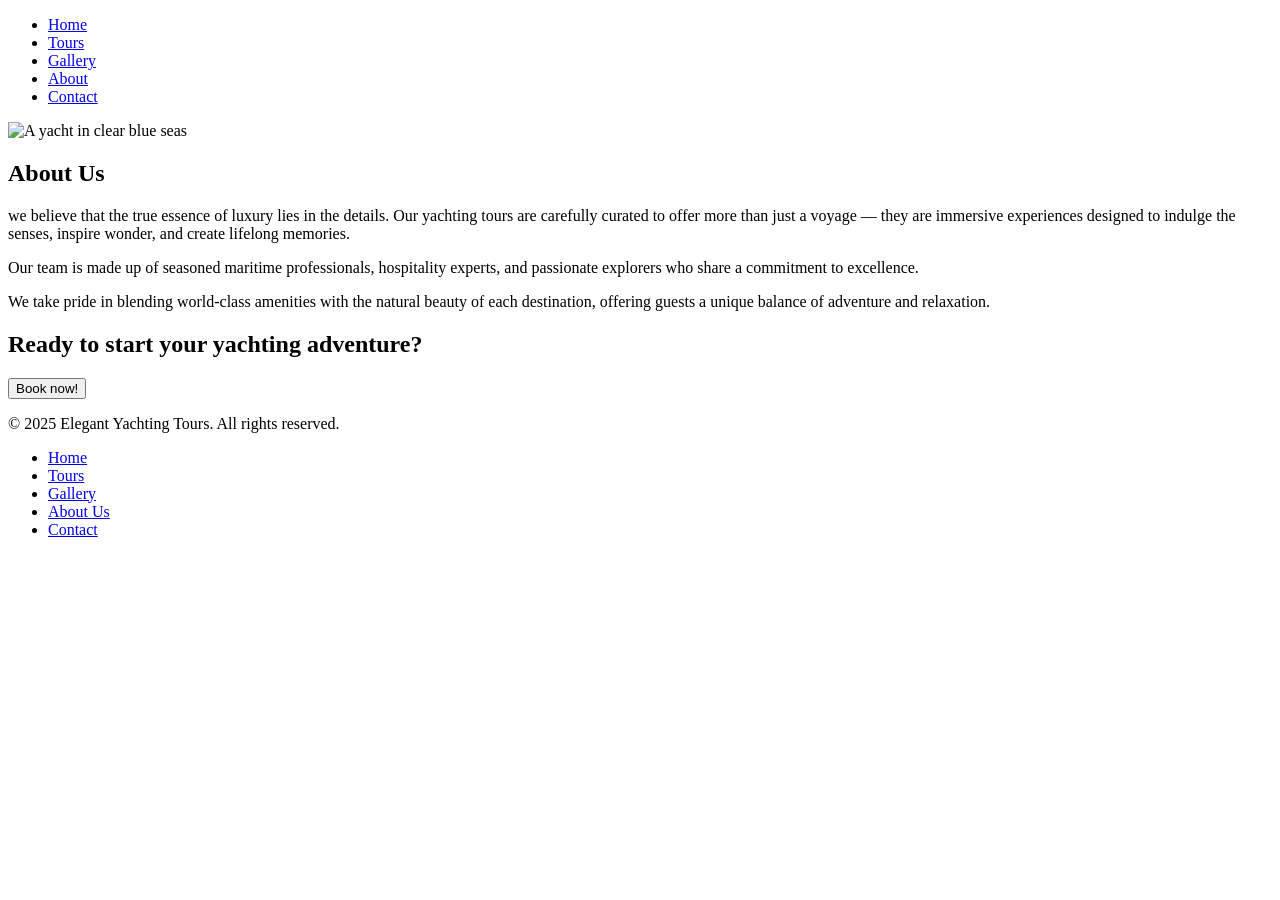
==== src/aboutus.html @ ffce6475 "Add About Us page with content and navigation" ====
<!DOCTYPE html> 
<html> 
    <head>   
        <title>About Us</title>
        <link rel="stylesheet" href = "styler.css" />
    </head>
    <body> 
      <nav>
            <ul>
                <li><a href = "home.html">Home</a></li>
                <li><a href = "tours.html"> Tours</a></li>
                <li><a href = "Gallery.html"> Gallery</a></li>
                <li><a href = "about us.html">About</a></li>
                <li><a href = "contact us.html">Contact</a></li>
            </ul>    
      </nav>
      <!--about us content-->
      <div class="two-column-container">
            <div class="column"><img src = "yacht.jpg" alt="A yacht in clear blue seas"></div>
            <div class="column">
                <section class = "about-section">
                    <h2>About Us</h2>
                    <p>we believe that the true essence of luxury lies in the details. Our yachting tours are carefully curated to offer more than just a voyage — they are immersive experiences designed to indulge the senses, inspire wonder, and create lifelong memories. </p>
                    <p>Our team is made up of seasoned maritime professionals, hospitality experts, and passionate explorers who share a commitment to excellence.</p>
                    <p> We take pride in blending world-class amenities with the natural beauty of each destination, offering guests a unique balance of adventure and relaxation.</p>
                </section>
            </div>    
      </div>

      <!--call to action-->
      <section class = "call-to-action">
        <h2>Ready to start your yachting adventure?</h2>
        <button class = "shrink-border">Book now!</button>
      </section>

        <footer>
            <div class="footer-content">
                <p>&copy; 2025 Elegant Yachting Tours. All rights reserved.</p>

                <ul class = "footer-links"> 
                    <li><a href = "home.html">Home</a></li>
                    <li><a href = "tours.html">Tours</a></li>
                    <li><a href = "Gallery.html"> Gallery</a></li>
                    <li><a href = "about us.html">About Us</a></li>
                    <li><a href = "contact us.html">Contact</a></li>
                </ul>

                <p class = "footer-social">
                    <a href = "#"><i class="fab fa-facebook-f"></i></a>
                    <a href = "#"><i class="fab fa-instagram"></i></a>
                    <a href = "#"><i class="fab fa-twitter"></i></a>
                </p>
            </div>        
        </footer>

    </body>
</html>
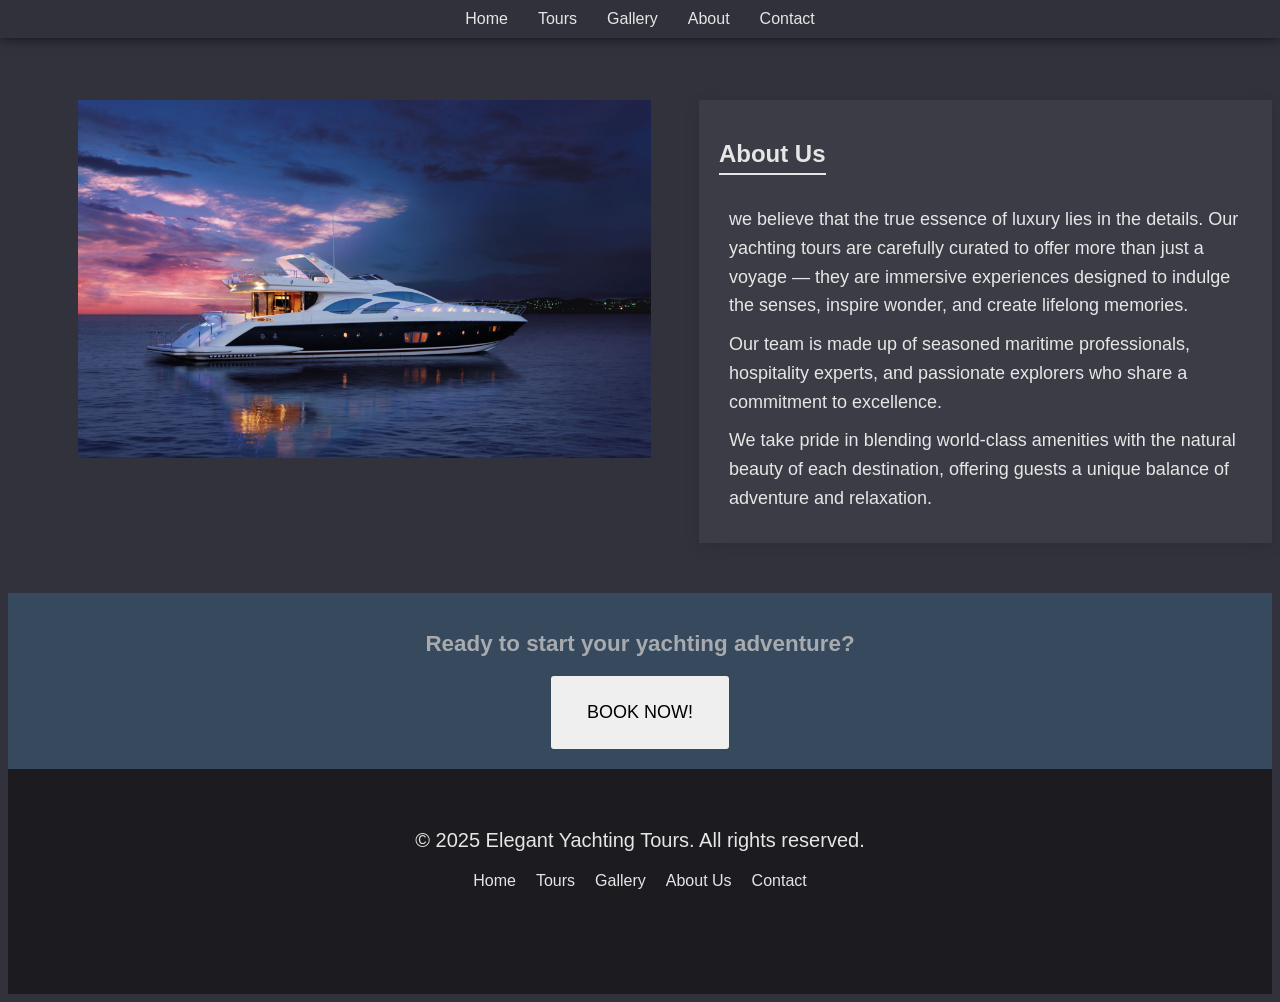
==== commit 0846aee3: "Fix links and stylesheet reference in aboutus.html" ====
--- a/src/aboutus.html
+++ b/src/aboutus.html
@@ -2,16 +2,16 @@
 <html> 
     <head>   
         <title>About Us</title>
-        <link rel="stylesheet" href = "styler.css" />
+        <link rel="stylesheet" href = "styles.css" />
     </head>
     <body> 
       <nav>
             <ul>
                 <li><a href = "home.html">Home</a></li>
                 <li><a href = "tours.html"> Tours</a></li>
-                <li><a href = "Gallery.html"> Gallery</a></li>
-                <li><a href = "about us.html">About</a></li>
-                <li><a href = "contact us.html">Contact</a></li>
+                <li><a href = "gallery.html"> Gallery</a></li>
+                <li><a href = "aboutus.html">About</a></li>
+                <li><a href = "contactus.html">Contact</a></li>
             </ul>    
       </nav>
       <!--about us content-->
@@ -40,9 +40,9 @@
                 <ul class = "footer-links"> 
                     <li><a href = "home.html">Home</a></li>
                     <li><a href = "tours.html">Tours</a></li>
-                    <li><a href = "Gallery.html"> Gallery</a></li>
-                    <li><a href = "about us.html">About Us</a></li>
-                    <li><a href = "contact us.html">Contact</a></li>
+                    <li><a href = "gallery.html"> Gallery</a></li>
+                    <li><a href = "aboutus.html">About Us</a></li>
+                    <li><a href = "contactus.html">Contact</a></li>
                 </ul>
 
                 <p class = "footer-social">
--- a/src/styles.css
+++ b/src/styles.css
@@ -0,0 +1,447 @@
+
+p {
+    font-size: 20px;
+    color: #e6e6e6;
+    font-family: "Montserrat", sans-serif;
+}
+h1{
+    font-size: 2.5rem;
+    color: #e6e6e6;
+    margin-bottom: 10px ;
+}
+h2 {
+    font-size: 1.4rem;
+    color: #c4c4c4cb;
+}
+
+#yachtpic1 {
+    height: 900px;
+     width: 1880px;
+      float: left;
+}
+#discovery {
+    border : 8px outset green;
+    padding: 20px;
+}
+
+#images {
+    border : 4px inset blue;
+    padding: 20px;
+}
+
+body {
+    background-color: #32323c;
+    font-family: "Montserrat", sans-serif;
+}
+
+/* chapter section styles */
+.chapter-section {
+    background-color: rgba(255,255,255,0.05);
+    border-radius: 8px;
+    padding: 20px;
+    margin: 80px auto;
+    max-width: 800px;
+    box-shadow: 0 4px 15px rgba(0,0,0,0.1);
+}
+
+.chapter-section h2 {
+    font-family: "Montserrat", sans-serif;
+    font-size: 24px;
+    color: #e6e6e6;
+    margin-bottom: 20px;
+    border-bottom: 2px solid #e6e6e6;
+    padding-bottom: 5px;
+    display: inline-block;
+}
+
+.chapter-section p {
+    font-family: "Montserrat", sans-serif;
+    font-size: 18px;
+    color: #e6e6e6;
+    line-height: 1.6;
+}
+
+/* navigation styles */
+nav {
+    position: fixed; 
+    top: 0; 
+    left: 0;
+    width: 100%;
+    padding: 10px 0; 
+    z-index: 1000;
+    background-color: rgba(50,50,60,0.95);
+    box-shadow: 0 2px 10px rgba(0,0,0,0.5);
+}
+
+nav ul {
+    list-style: none;
+    margin: 0;
+    padding: 0;
+    display: flex;
+    justify-content: center;
+    align-items: center;
+}
+
+nav li{
+    margin: 0 15px;
+}
+
+nav a{
+    font-family: "Montserrat", sans-serif;
+    font-size: 16px;
+    color: #e6e6e6;
+    text-decoration: none;
+    transition: color 0.3s,border-bottom 0.3s;
+    padding-bottom: 5px;
+    position: relative;
+}
+
+nav a:hover {
+    color: #9999b4;
+    border-bottom: 2px solid #e6e6e6;
+}
+
+/* header styles */
+.container {
+    display: flex;
+    flex-direction: column;
+    justify-content: center;
+    height: 100vh;
+    width: 100vw;
+    text-align: center;
+    padding: 2rem;
+    background-image: url("yacht.jpg");
+    background-size: cover;
+    background-position: center center;
+    background-repeat: no-repeat;
+    position: relative;
+}
+
+.container::before{
+    content: "";
+    position: absolute;
+    top: 0;
+    left: 0;
+    right: 0;
+    bottom: 0;
+    background-color: rgba(0,0,0, 0.5);
+    z-index: 0;
+}
+
+.header-content, button-container{
+    position: relative;
+    z-index: 1;
+}
+/* button styles */
+button{
+    text-transform: uppercase;
+    position: relative;
+    font-size: 18px;
+    transform: 0.2s;
+    background-color: 0.2s;
+    outline: none;
+    border-radius: 3px;
+    margin: 0 10px;
+    padding: 23px 33px;
+    border: 3px solid transparent;
+}
+
+button:active {
+    transform: translate(3px);
+}
+
+button::after, 
+button::after{
+    border-radius: 3px;
+}
+
+footer{
+    background-color: #1b1b20;
+    padding: 40px 0;
+    color: #e6e6e6;
+}
+
+.footer-content{
+    text-align: center;
+    max-width:1200px;
+    margin: 0 auto;
+    font-family: "Montserrat", sans-serif;
+}
+
+.footer-links{
+    list-style-type: none;
+    padding: 0;
+    display: flex;
+    justify-content: center;
+    gap: 20px;
+}
+
+.footer-links a {
+    color: #e6e6e6;
+    text-decoration: none;
+    font-size: 16px;
+    transform: color 0.3s;
+}
+
+.footer-links a:hover {
+    color: #979cee;
+    text-decoration: none;
+    transform: color 0.3s;
+}
+.footer-social{
+    margin-top: 0;
+}
+.footer-social a {
+    color: #e6e6e6;
+    margin: 0 10px;
+    font-size: 24px;
+    transition: color 0.3s;
+    text-decoration: none;
+    transition: color 0.3s;
+}
+
+.footer-social a:hover {
+    color: #979cee;
+}
+/*gallery section styles */
+
+#main-gallery-container{
+    margin-top: 50px;
+}
+#main-gallery-container h2{
+    color: #e6e6e6;
+    font-family: "Montserrat", sans-serif;
+    font-size: 2.5rem;
+    text-align: center;
+    margin-top: 50px;
+}
+
+#gallery{
+    display: grid;
+    grid-template-columns: 1fr 1fr 1fr;
+    width:75vw;
+    margin: 20px auto;
+}
+
+figure {
+    margin:10px;
+    padding: 0;
+    position: relative;
+}
+
+figure img{
+    width: 100%;
+}
+
+#gallery img {
+    padding: 0px;
+    position: relative;
+    width: 100%;
+    box-sizing: border-box;
+    box-shadow: 0px 0px 3px #ccc;
+    border: 3px solid;
+    z-index: -1;
+}
+
+figcaption{
+    background-color: rgba(255,255,255, 0.5);
+    width: 100%;
+    text-align: centre;
+    color: #5e423f;
+    z-index: 1;
+    padding: 9px 0px 11px 0px;
+    font-size: 16px;
+    position: absolute;
+    bottom: 6px;
+}
+
+/* mobile compatability */
+@media screen and (max-width: 700px) {
+    figcaption {
+        font-size: 3vw;
+    }
+    #gallery {
+        grid-template-columns: 1fr;
+        width: 90vw;
+    }
+}
+
+/* table styles */
+.table-class{
+    width: 100%;
+    border-collapse: collapse;
+}
+
+.table-section td,.table-section th {
+    padding: 10px;
+    border:1px solid #ddd;
+}
+.tabhead{
+    color: #7cb5c4;
+    font-family: "Montserrat", sans-serif;
+    font-size: 18px;
+}
+td {
+    color: #e6e6e6;
+    font-family: "Montserrat", sans-serif;
+    font-size: 14px;
+    text-align: center;
+}
+
+/*About us styles*/
+.two-column-container {
+    display: flex;
+    justify-content: space-between;
+    margin-top: 100px;
+    margin-left: 70px;
+    margin-bottom: 50px;
+}
+.column{
+    flex-basis: 48%;
+}
+.column img{
+    width: 100%;
+    height: auto;
+}
+.about-section{
+    background-color: rgba(255,255,255,0.05);
+    padding: 20px;
+    max-width: 800px;
+    box-shadow: 0 4px 15px rgba(0,0,0,0.1);
+}
+.about-section h2 {
+    font-family: "Montserrat", sans-serif;
+    font-size: 24px;
+    color: #e6e6e6;
+    margin-bottom: 20px;
+    display: inline-block;
+    border-bottom: 2px solid #e6e6e6;
+    padding-bottom: 5px;
+}
+.about-section p {
+    font-family: "Montserrat", sans-serif;
+    font-size: 18px;
+    color: #e6e6e6;
+    line-height: 1.6;
+    margin: 10px;
+}
+.call-to-action{
+    background-color: rgba(75,186,253,0.17);
+    text-align: center;
+    padding: 20px;
+}
+/*Tours Page*/
+.tour-content{
+    display: flex;
+    flex-direction: column;
+    justify-content: space-between;
+}
+.tour-content h2 {
+    display: inline-block;         /* Shrinks to fit content */
+    border-bottom: 2px solid #fff; /* Adjust colour/thickness as desired */
+    padding-bottom: 5px;           /* Optional: spacing between text and line */
+    margin-bottom: 10px;           /* Optional: spacing below the heading */
+}
+
+.tour-button {
+    align-self: flex-end;
+}
+
+.tbutton-container{
+    text-align: right;
+    margin-top: 10px;
+}
+
+.tour-button{
+    text-transform: uppercase;
+    font-family: "Montserrat", sans-serif;
+    font-size: 16px;
+    color: #fff;
+    background-color: #1b1b20;
+    border: none;
+    border-radius: 3px;
+    padding: 10px 20px;
+    cursor: pointer;
+    transition: background-color 0.3s;
+}
+.tour-button:hover {
+    background-color: #2b6289;
+}
+
+/* ==== Contact Section Container ==== */
+.contact-section {
+  max-width: 800px;
+  margin: 0 auto;
+  padding: 0;
+}
+
+/* ==== Contact Form Styling ==== */
+.contact {
+  background-color: rgba(255, 255, 255, 0.05);
+  padding: 20px;
+  margin: 80px auto 30px auto; /* Reduced bottom margin */
+  box-shadow: 0 4px 15px rgba(0, 0, 0, 0.1);
+  border-radius: 8px;
+}
+
+.contact h2 {
+  font-family: "Montserrat", sans-serif;
+  font-size: 24px;
+  color: #e6e6e6;
+  margin-bottom: 20px;
+  margin-left: 110px;
+  display: inline-block;
+  padding-bottom: 5px;
+}
+
+.contact form {
+  font-family: "Montserrat", sans-serif;
+  font-size: 18px;
+  color: #e6e6e6;
+  line-height: 1.6;
+  margin: 0;
+}
+
+.contact form label {
+    display: inline-block;
+    margin-left: 110px;
+    text-align: left;
+}
+
+.contact input {
+  font-family: "Montserrat", sans-serif;
+  font-size: 18px;
+  color: #848484;
+  line-height: 1.6;
+  margin: 0 0 10px 0;
+  padding: 8px;
+  margin-left: 110px;
+  width: 70%;
+  border: 1px solid #ccc;
+  border-radius: 4px;
+  box-sizing: border-box;
+}
+
+/* ==== Map Styling ==== */
+.map-container {
+  width: 100%;
+  text-align: center;
+  margin-top: 0;
+}
+
+.maptext {
+  font-family: "Montserrat", sans-serif;
+  font-size: 24px;
+  color: #e6e6e6;
+  margin-bottom: 20px;
+  display: inline-block;
+  border-bottom: 2px solid #e6e6e6;
+  padding-bottom: 5px;
+}
+
+h1 {color: #e6e6e6;
+    font-family: "Montserrat", sans-serif;
+    font-size: 2.5rem;
+    text-align: center;
+    margin-top: 70px;
+}
